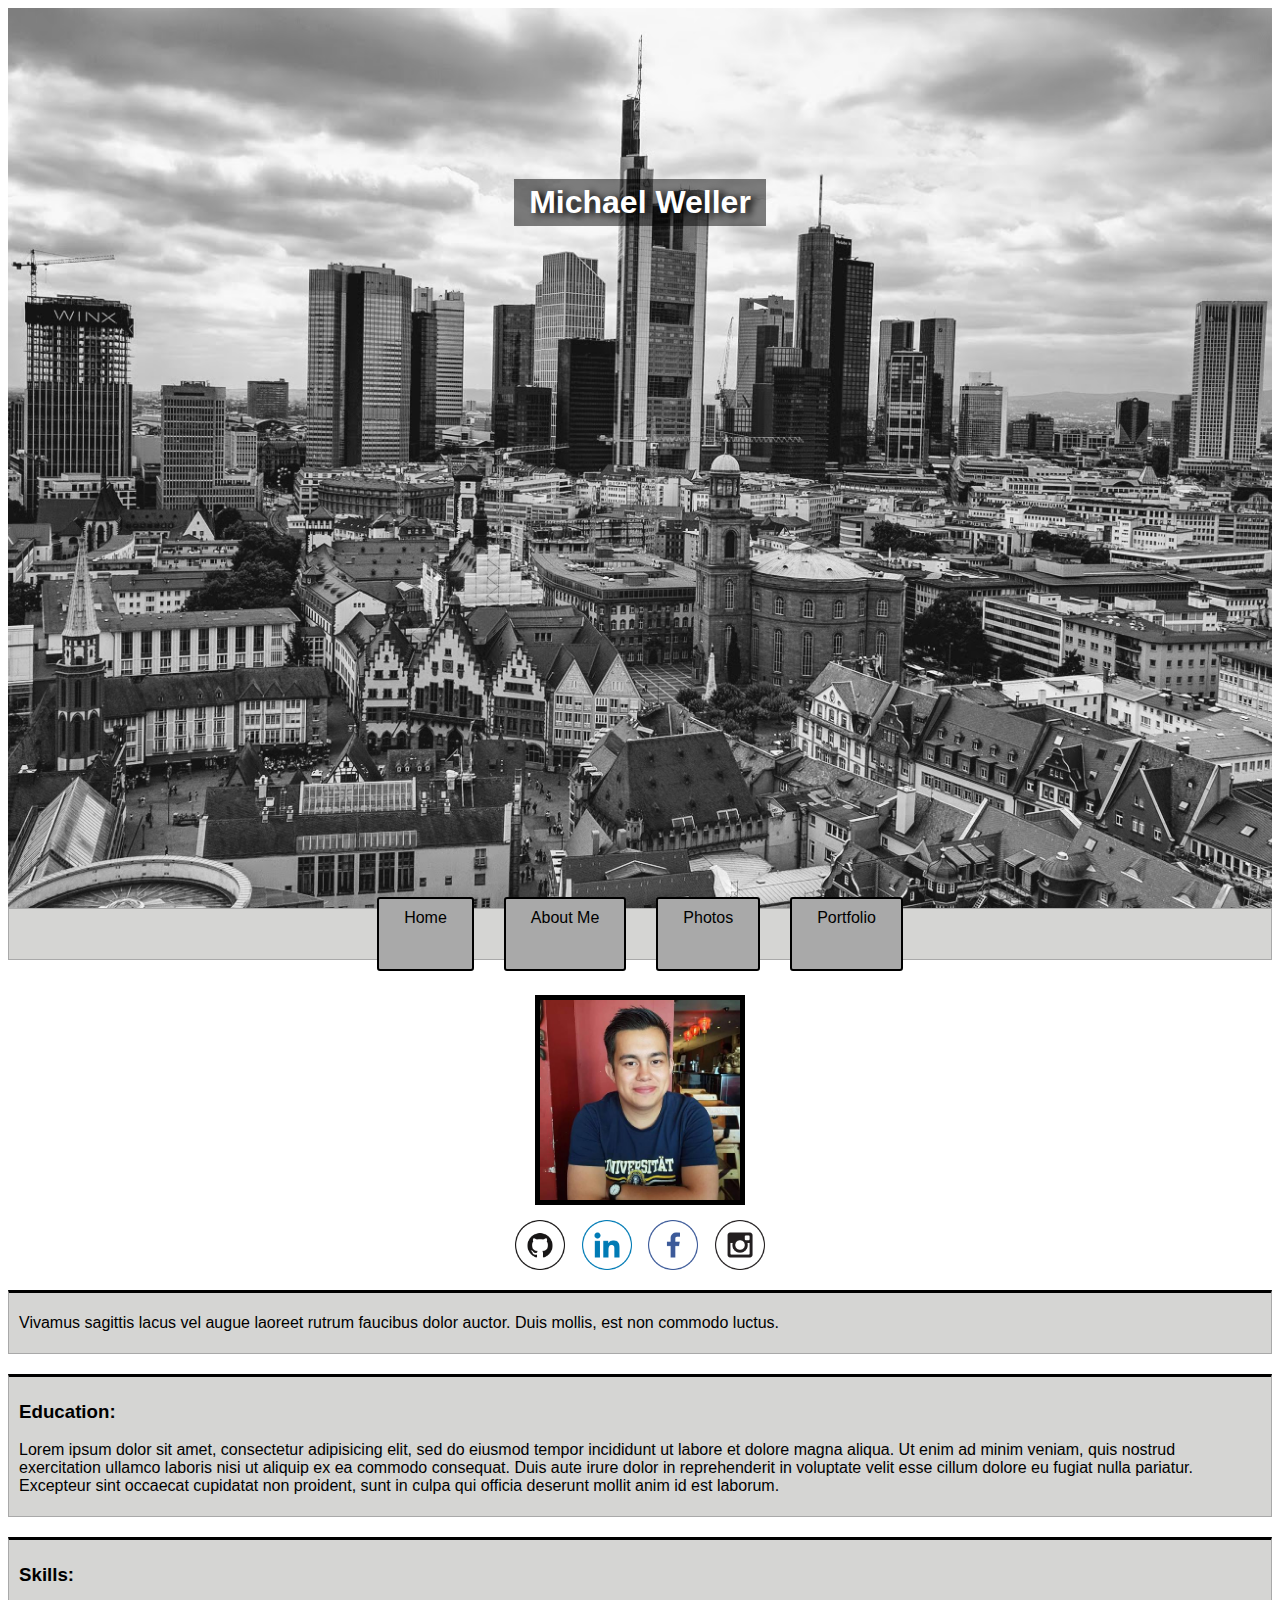
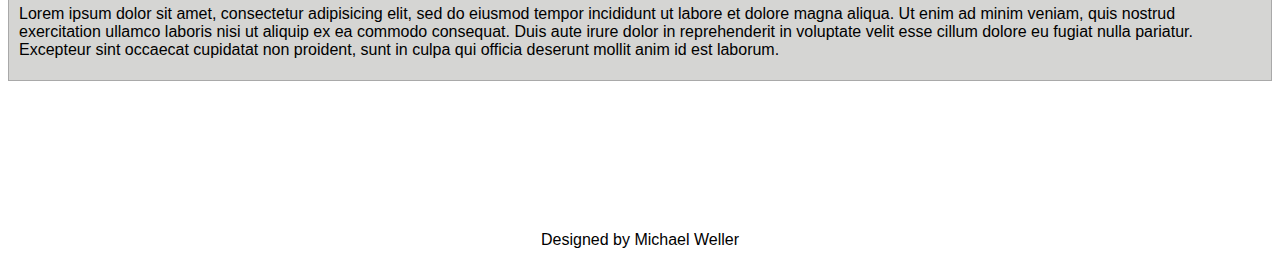
==== index.html @ 92071bf7 "Added cover,nav and footer to photos and portfolio along with CSS files" ====
<!DOCTYPE html>
<html lang="en" dir="ltr">
  <head>
    <meta charset="utf-8">
    <title>Michael Weller - Home</title>
    <link rel="stylesheet" href="https://stackpath.bootstrapcdn.com/bootstrap/4.1.3/css/bootstrap.min.css" integrity="sha384-MCw98/SFnGE8fJT3GXwEOngsV7Zt27NXFoaoApmYm81iuXoPkFOJwJ8ERdknLPMO" crossorigin="anonymous">
    <script src="https://stackpath.bootstrapcdn.com/bootstrap/4.1.3/js/bootstrap.min.js" integrity="sha384-ChfqqxuZUCnJSK3+MXmPNIyE6ZbWh2IMqE241rYiqJxyMiZ6OW/JmZQ5stwEULTy" crossorigin="anonymous"></script>
    <script src="https://code.jquery.com/jquery-3.3.1.slim.min.js" integrity="sha384-q8i/X+965DzO0rT7abK41JStQIAqVgRVzpbzo5smXKp4YfRvH+8abtTE1Pi6jizo" crossorigin="anonymous"></script>
    <script src="https://cdnjs.cloudflare.com/ajax/libs/popper.js/1.14.3/umd/popper.min.js" integrity="sha384-ZMP7rVo3mIykV+2+9J3UJ46jBk0WLaUAdn689aCwoqbBJiSnjAK/l8WvCWPIPm49" crossorigin="anonymous"></script>
    <link rel="stylesheet" href="css/master.css">
  </head>
  <body>

    <!--Cover section-->
    <div class="cover cover-home">
      <h1 class="display-2"> Michael Weller</h1>
    </div>

    <!-- Navbar area -->
    <nav>
      <a href="index.html">Home</a>
      <a href="#aboutme">About Me</a>
      <a href="photos.html">Photos</a>
      <a href="portfolio.html">Portfolio</a>
    </nav>


    <!--Content-->
    <div class="container">
      <section>
        <img class="rounded-circle profile-pic" src="images/profilepic.jpeg" alt="A Picture of Me!">
        <div class="social-media-box">
          <a target="_blank" href="https://github.com/WMichael"><img src="images/social/Github.png" alt="Github"></a>
          <a target="_blank" href="https://www.linkedin.com/in/michael-weller-94925065/"><img src="images/social/linkedin.png" alt="LinkedIn"></a>
          <a target="_blank" href="https://www.facebook.com/michael.d.weller"><img src="images/social/facebook.png" alt="Facebook"></a>
          <a target="_blank" href="https://www.instagram.com/vvmichael/"><img src="images/social/Instagram.png" alt="Instagram"></a>
        </div>
        <div class="row">
          <div class="col-12 content">
            <p id="aboutme" class="lead">
              Vivamus sagittis lacus vel augue laoreet rutrum faucibus dolor auctor. Duis mollis, est non commodo luctus.
            </p>
          </div>
        </div>
        <div class="row">
          <div class="col-lg-5 col-sm-10 content">
            <h3>Education: </h3>
            <p>Lorem ipsum dolor sit amet, consectetur adipisicing elit, sed do eiusmod tempor incididunt ut labore et dolore magna aliqua. Ut enim ad minim veniam, quis nostrud exercitation ullamco laboris nisi ut aliquip ex ea commodo consequat. Duis aute irure dolor in reprehenderit in voluptate velit esse cillum dolore eu fugiat nulla pariatur. Excepteur sint occaecat cupidatat non proident, sunt in culpa qui officia deserunt mollit anim id est laborum.</p>
          </div>
          <div class="col-lg-5 col-sm-10 content">
            <h3>Skills: </h3>
            <p>Lorem ipsum dolor sit amet, consectetur adipisicing elit, sed do eiusmod tempor incididunt ut labore et dolore magna aliqua. Ut enim ad minim veniam, quis nostrud exercitation ullamco laboris nisi ut aliquip ex ea commodo consequat. Duis aute irure dolor in reprehenderit in voluptate velit esse cillum dolore eu fugiat nulla pariatur. Excepteur sint occaecat cupidatat non proident, sunt in culpa qui officia deserunt mollit anim id est laborum.</p>
          </div>
        </div>
      </section>
    </div>

    <!--Footer-->
    <footer>
      <p>Designed by Michael Weller</p>
    </footer>

  </body>
</html>
---- css/master.css ----
body {
  font-family: sans-serif;
}

/* Cover styling*/

.cover {
  text-align: center;
  height: 600px;
  padding: 150px;
  background-position: top;
  text-shadow: 5px 2px 7px #000000;
  color: white;
  background-size: cover;
  background-position: center;
}

.cover h1 {
  background-color: rgba(0, 0, 0, 0.50);
  display: inline-block;
  padding: 5px 15px;

}

.cover-home {
  background-image: url(../images/header.jpg);
}

/* Navigation styling*/

nav {
  height: 50px;
  background-color: #d5d5d3;
  display: flex;
  flex-direction: row;
  align-items: center;
  justify-content:center;
  border: 1px solid darkgrey;
}

nav a {
  padding: 10px 25px;
  margin: 15px;
  text-align: center;
  height: 100%;
  text-decoration: none;
  color: black;
  border: 2px black solid;
  border-radius: 3px;
  background-color: darkgrey;
}

nav a:hover {
  color: white;
  border-color: white;
}

/* Content styling*/
.content {
  background-color: #d5d5d3;
  border: 1px solid darkgrey;
  border-top: 3px solid black;
  padding: 5px 10px;
  margin: 20px 0px;

}

.profile-pic {
  display: block;
  margin: auto;
  margin-top: 35px;
  width: 200px;
  border: 5px black solid;
}

.profile-pic:hover {
  border: 5px solid darkgrey;
}

.social-media-box {
  margin: auto;
  width: 250px;
  height: 50px;
  margin-top: 15px;
  margin-bottom: 15px;
  display: flex;
  justify-content: space-between;
}

.social-media-box img {
  width: 50px;
}

/* Footer styling*/
footer {
  min-height: 20px;
  /* background-color: darkgrey; */
  margin-top: 150px;
  text-align: center;
}


/* Style overiding*/
 .row {
    justify-content: space-around;
}
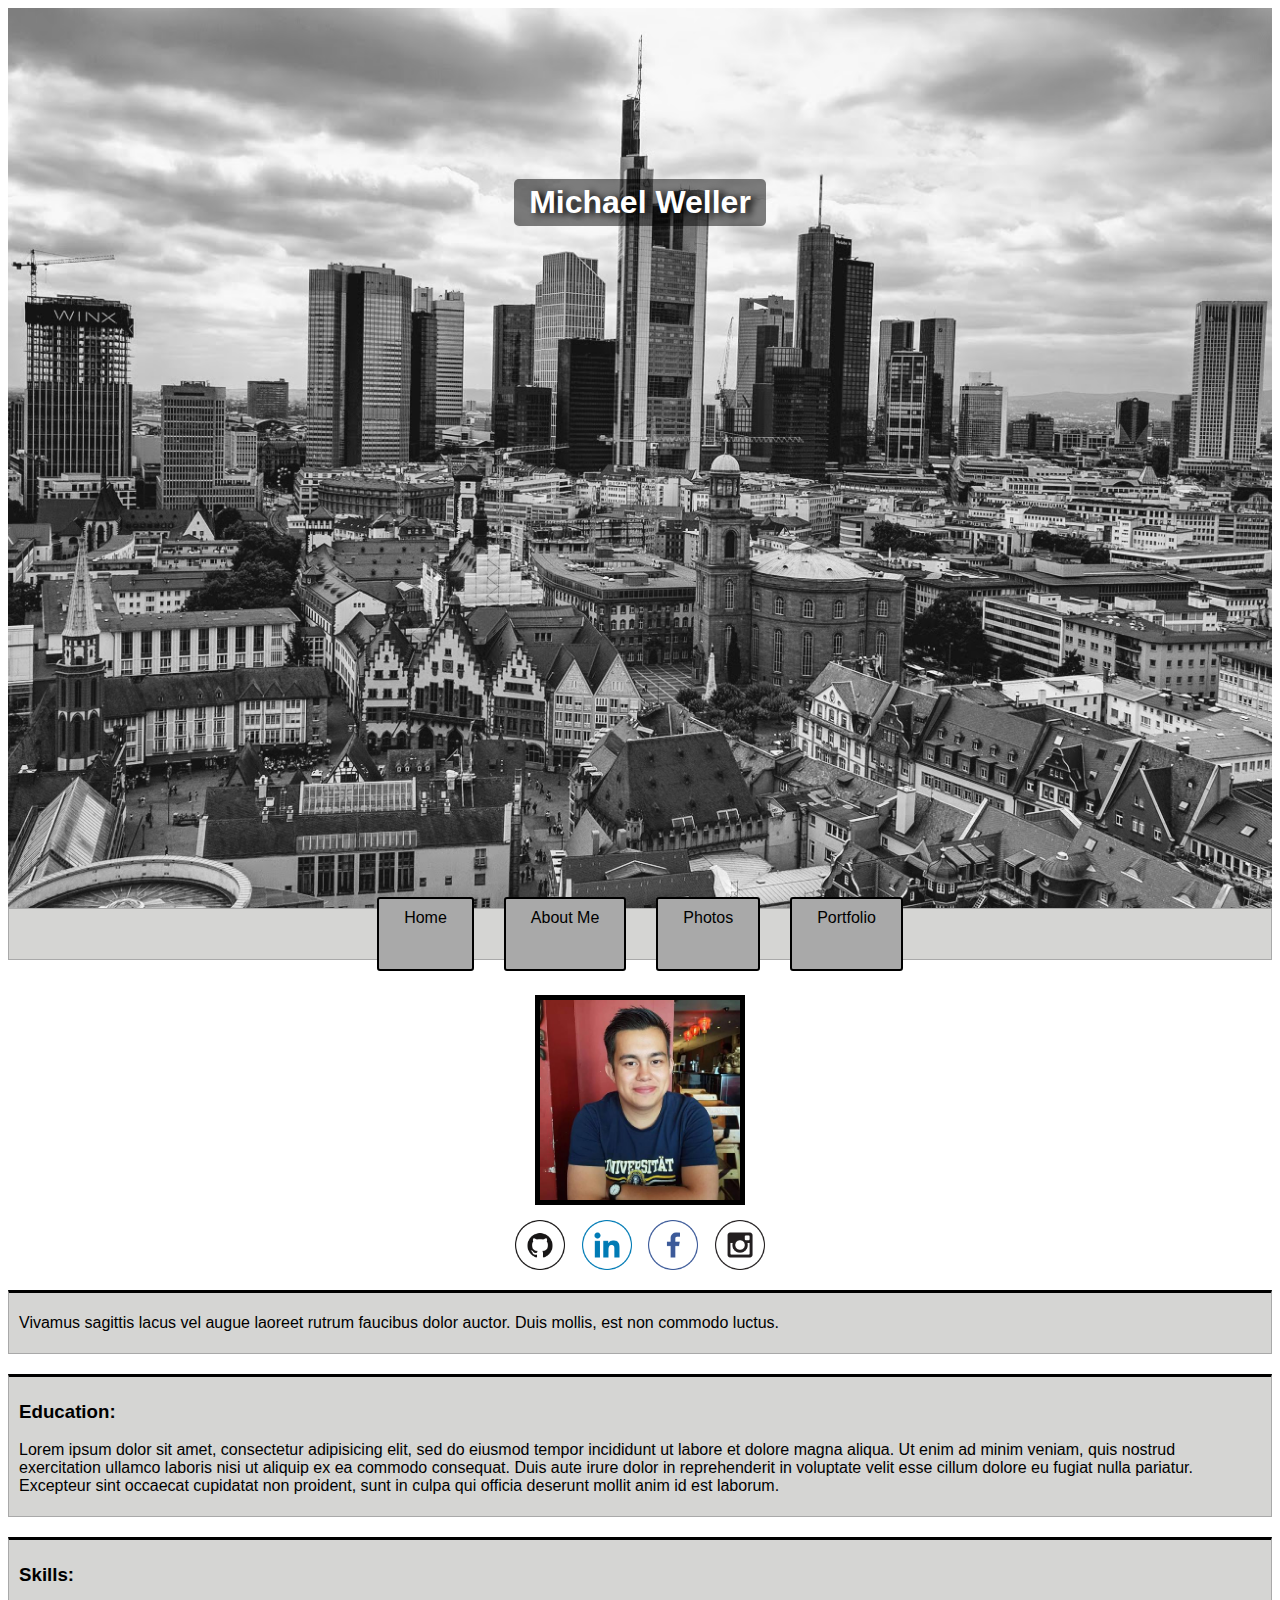
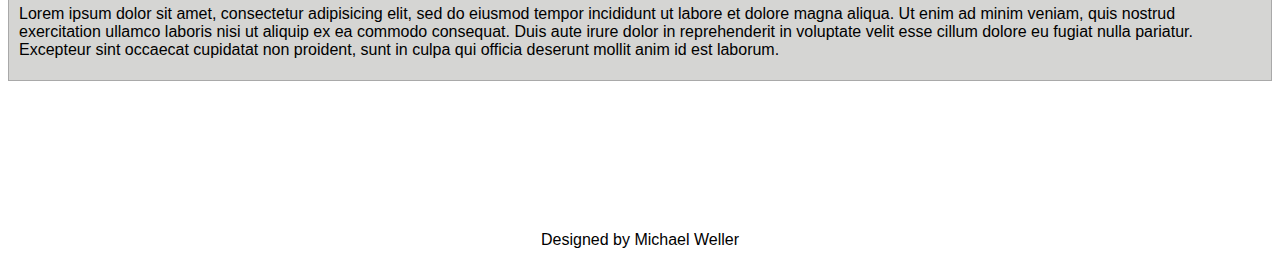
==== commit bd945ebe: "Added 3 Carousels to Photos page with photos" ====
--- a/index.html
+++ b/index.html
@@ -4,9 +4,12 @@
     <meta charset="utf-8">
     <title>Michael Weller - Home</title>
     <link rel="stylesheet" href="https://stackpath.bootstrapcdn.com/bootstrap/4.1.3/css/bootstrap.min.css" integrity="sha384-MCw98/SFnGE8fJT3GXwEOngsV7Zt27NXFoaoApmYm81iuXoPkFOJwJ8ERdknLPMO" crossorigin="anonymous">
+
+    <script src="https://code.jquery.com/jquery-3.3.1.slim.min.js" integrity="sha384-q8i/X+965DzO0rT7abK41JStQIAqVgRVzpbzo5smXKp4YfRvH+8abtTE1Pi6jizo" crossorigin="anonymous"></script>
+
+    <script src="https://cdnjs.cloudflare.com/ajax/libs/popper.js/1.14.3/umd/popper.min.js" integrity="sha384-ZMP7rVo3mIykV+2+9J3UJ46jBk0WLaUAdn689aCwoqbBJiSnjAK/l8WvCWPIPm49" crossorigin="anonymous"></script>
+
     <script src="https://stackpath.bootstrapcdn.com/bootstrap/4.1.3/js/bootstrap.min.js" integrity="sha384-ChfqqxuZUCnJSK3+MXmPNIyE6ZbWh2IMqE241rYiqJxyMiZ6OW/JmZQ5stwEULTy" crossorigin="anonymous"></script>
-    <script src="https://code.jquery.com/jquery-3.3.1.slim.min.js" integrity="sha384-q8i/X+965DzO0rT7abK41JStQIAqVgRVzpbzo5smXKp4YfRvH+8abtTE1Pi6jizo" crossorigin="anonymous"></script>
-    <script src="https://cdnjs.cloudflare.com/ajax/libs/popper.js/1.14.3/umd/popper.min.js" integrity="sha384-ZMP7rVo3mIykV+2+9J3UJ46jBk0WLaUAdn689aCwoqbBJiSnjAK/l8WvCWPIPm49" crossorigin="anonymous"></script>
     <link rel="stylesheet" href="css/master.css">
   </head>
   <body>
--- a/css/master.css
+++ b/css/master.css
@@ -19,7 +19,7 @@
   background-color: rgba(0, 0, 0, 0.50);
   display: inline-block;
   padding: 5px 15px;
-
+  border-radius: 5px;
 }
 
 .cover-home {
@@ -62,7 +62,7 @@
   border-top: 3px solid black;
   padding: 5px 10px;
   margin: 20px 0px;
-
+  
 }
 
 .profile-pic {
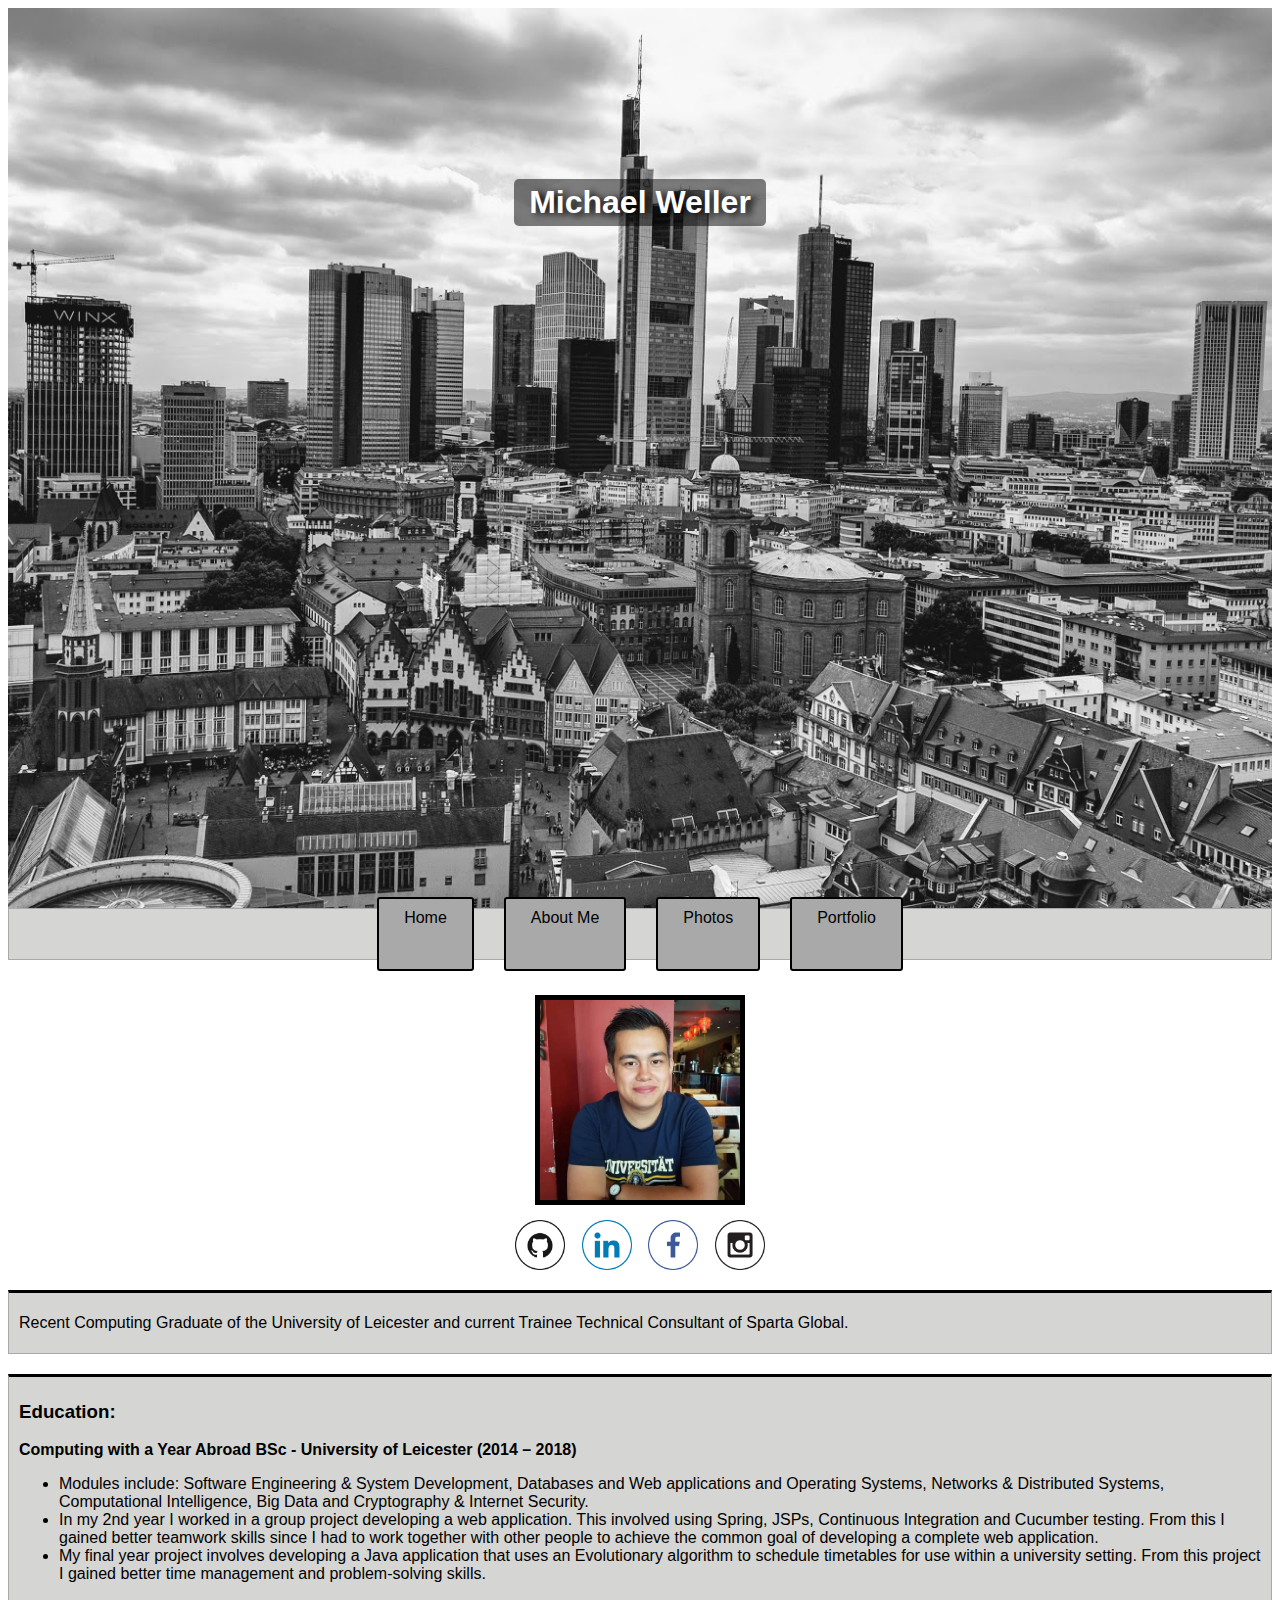
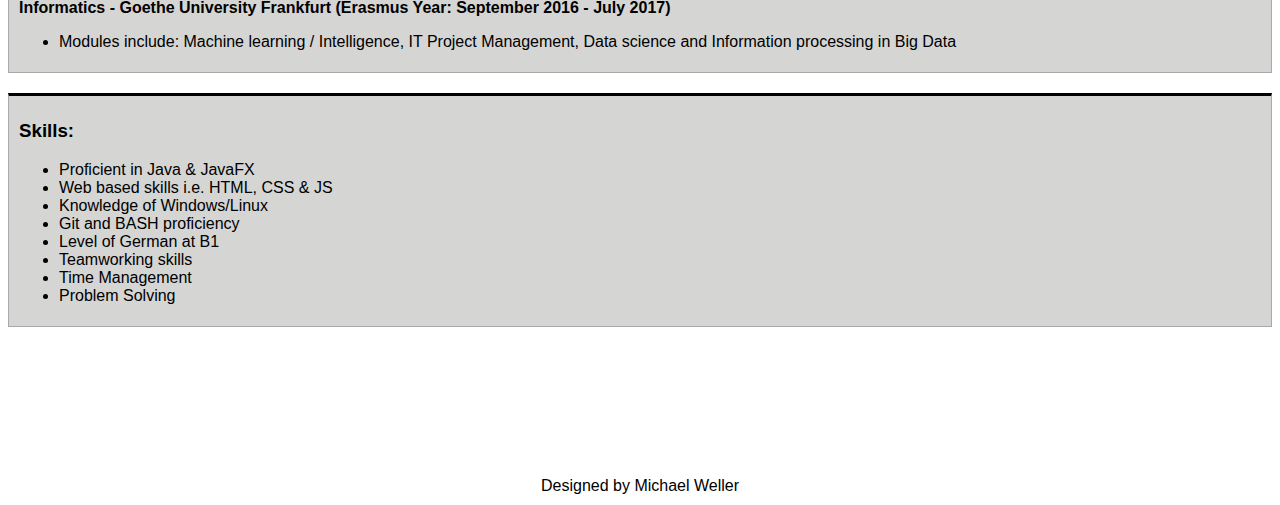
==== commit 5c6ceaad: "Added Education and Skills on homepage" ====
--- a/index.html
+++ b/index.html
@@ -41,18 +41,39 @@
         <div class="row">
           <div class="col-12 content">
             <p id="aboutme" class="lead">
-              Vivamus sagittis lacus vel augue laoreet rutrum faucibus dolor auctor. Duis mollis, est non commodo luctus.
+              Recent Computing Graduate of the University of Leicester and current Trainee Technical Consultant of Sparta Global.
             </p>
           </div>
         </div>
         <div class="row">
           <div class="col-lg-5 col-sm-10 content">
             <h3>Education: </h3>
-            <p>Lorem ipsum dolor sit amet, consectetur adipisicing elit, sed do eiusmod tempor incididunt ut labore et dolore magna aliqua. Ut enim ad minim veniam, quis nostrud exercitation ullamco laboris nisi ut aliquip ex ea commodo consequat. Duis aute irure dolor in reprehenderit in voluptate velit esse cillum dolore eu fugiat nulla pariatur. Excepteur sint occaecat cupidatat non proident, sunt in culpa qui officia deserunt mollit anim id est laborum.</p>
+            <p> <b>Computing with a Year Abroad BSc - University of Leicester (2014 – 2018) </b>
+              <ul>
+                <li>Modules include: Software Engineering & System Development, Databases and Web applications and Operating Systems, Networks & Distributed Systems, Computational Intelligence, Big Data and Cryptography & Internet Security.</li>
+                <li>In my 2nd year I worked in a group project developing a web application. This involved using Spring, JSPs, Continuous Integration and Cucumber testing. From this I gained better teamwork skills since I had to work together with other people to achieve the common goal of developing a complete web application.</li>
+                <li>My final year project involves developing a Java application that uses an Evolutionary algorithm to schedule timetables for use within a university setting. From this project I gained better time management and problem-solving skills.</li>
+            </ul>
+          </p>
+          <p>
+            <b>Informatics - Goethe University Frankfurt (Erasmus Year: September 2016 - July 2017)</b>
+            <ul>
+              <li>Modules include: Machine learning / Intelligence, IT Project Management, Data science and Information processing in Big Data</li>
+            </ul>
+          </p>
           </div>
           <div class="col-lg-5 col-sm-10 content">
             <h3>Skills: </h3>
-            <p>Lorem ipsum dolor sit amet, consectetur adipisicing elit, sed do eiusmod tempor incididunt ut labore et dolore magna aliqua. Ut enim ad minim veniam, quis nostrud exercitation ullamco laboris nisi ut aliquip ex ea commodo consequat. Duis aute irure dolor in reprehenderit in voluptate velit esse cillum dolore eu fugiat nulla pariatur. Excepteur sint occaecat cupidatat non proident, sunt in culpa qui officia deserunt mollit anim id est laborum.</p>
+            <ul>
+              <li>Proficient in Java & JavaFX</li>
+              <li>Web based skills i.e. HTML, CSS & JS</li>
+              <li>Knowledge of Windows/Linux</li>
+              <li>Git and BASH proficiency</li>
+              <li>Level of German at B1</li>
+              <li>Teamworking skills</li>
+              <li>Time Management</li>
+              <li>Problem Solving</li>
+            </ul>
           </div>
         </div>
       </section>
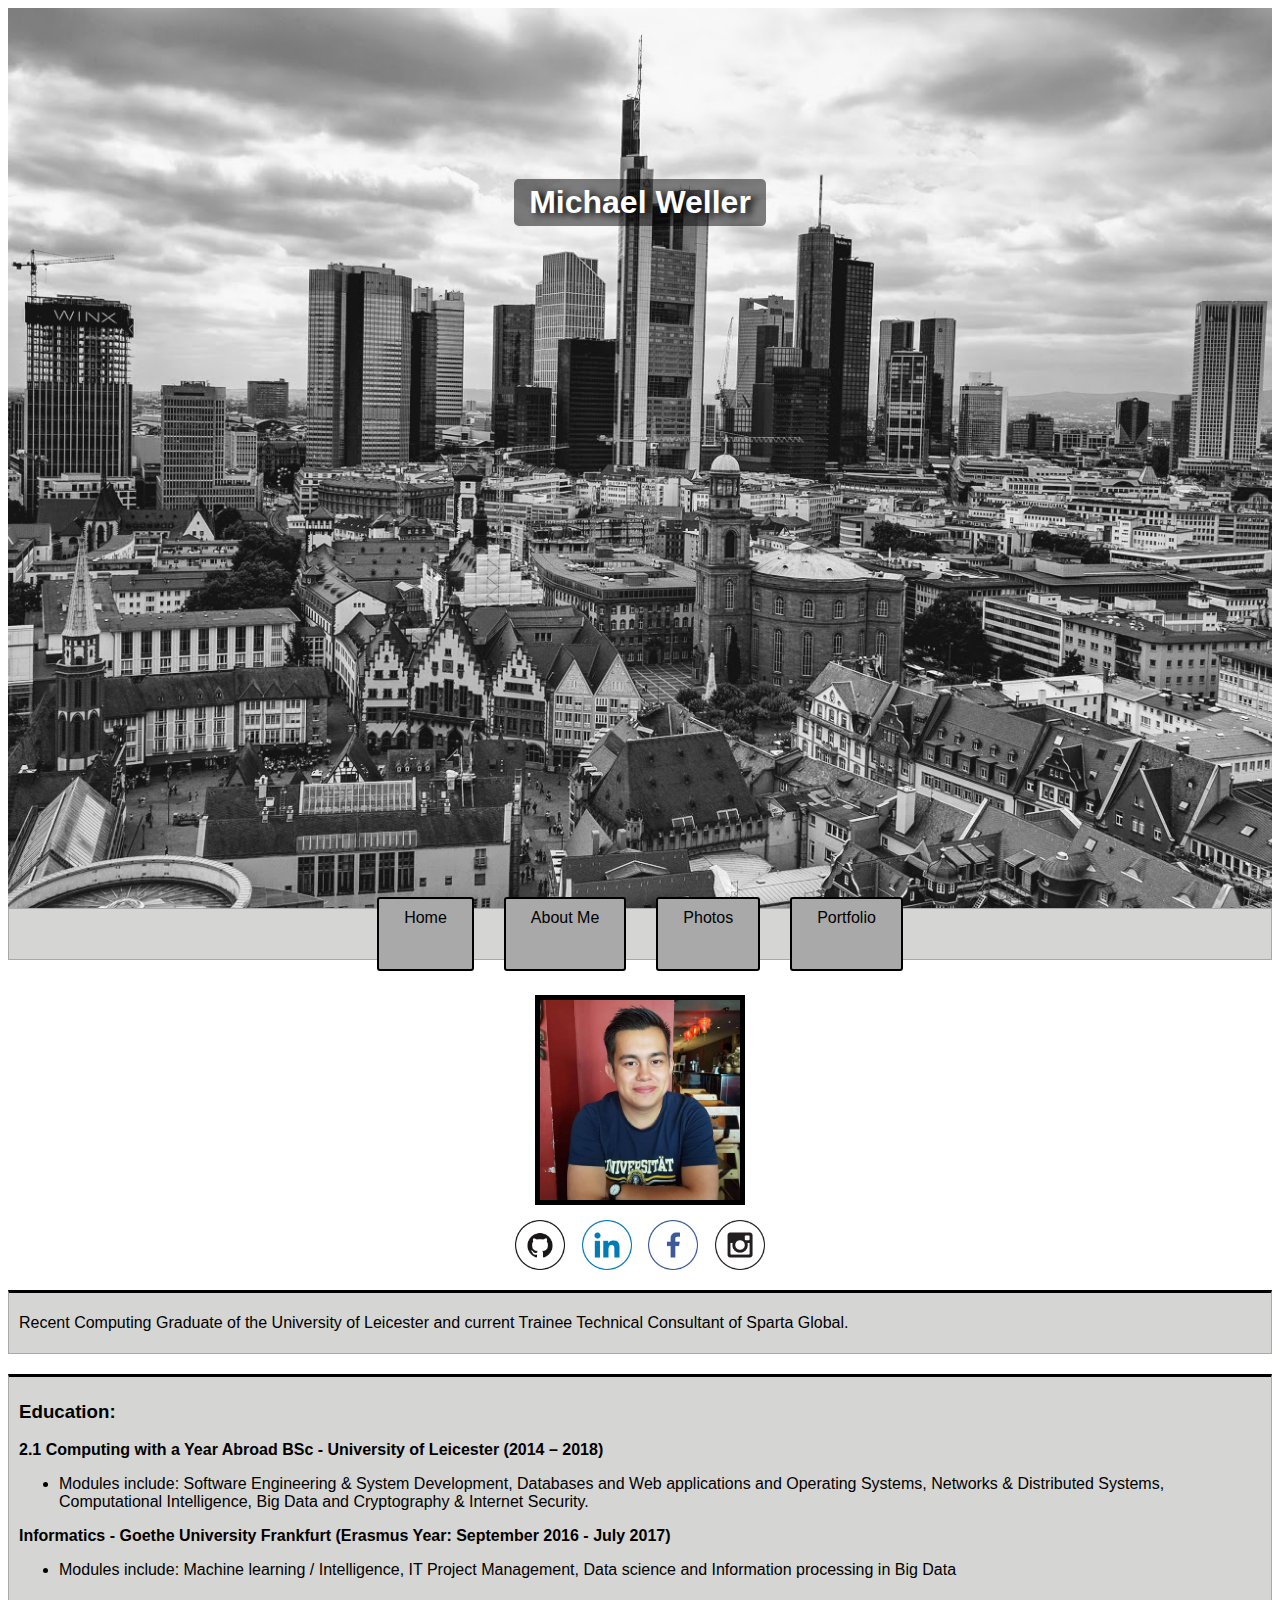
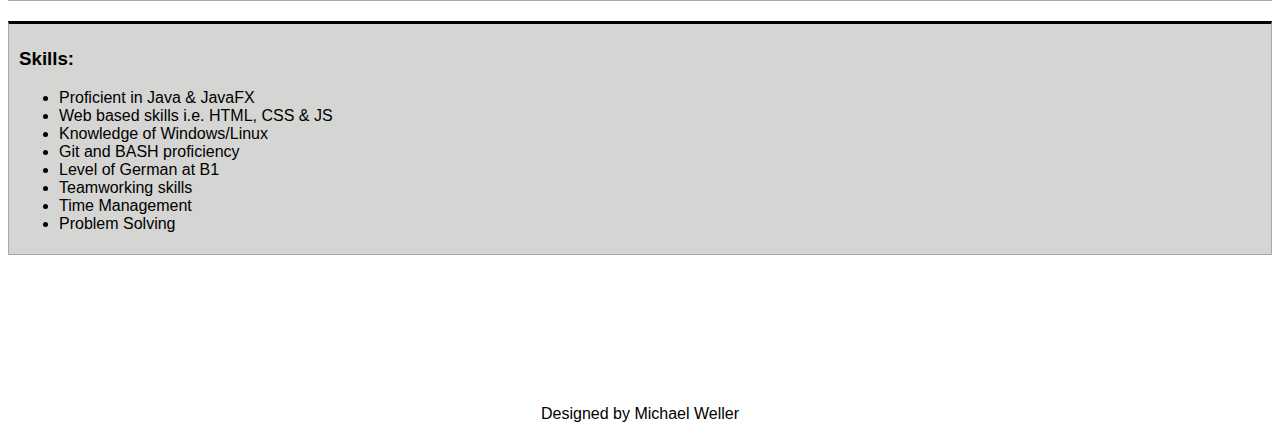
==== commit 5e1e6bce: "fixed indentations and removed some text from homepage" ====
--- a/index.html
+++ b/index.html
@@ -48,11 +48,11 @@
         <div class="row">
           <div class="col-lg-5 col-sm-10 content">
             <h3>Education: </h3>
-            <p> <b>Computing with a Year Abroad BSc - University of Leicester (2014 – 2018) </b>
+            <p> <b>2.1 Computing with a Year Abroad BSc - University of Leicester (2014 – 2018) </b>
               <ul>
                 <li>Modules include: Software Engineering & System Development, Databases and Web applications and Operating Systems, Networks & Distributed Systems, Computational Intelligence, Big Data and Cryptography & Internet Security.</li>
-                <li>In my 2nd year I worked in a group project developing a web application. This involved using Spring, JSPs, Continuous Integration and Cucumber testing. From this I gained better teamwork skills since I had to work together with other people to achieve the common goal of developing a complete web application.</li>
-                <li>My final year project involves developing a Java application that uses an Evolutionary algorithm to schedule timetables for use within a university setting. From this project I gained better time management and problem-solving skills.</li>
+                <!-- <li>In my 2nd year I worked in a group project developing a web application. This involved using Spring, JSPs, Continuous Integration and Cucumber testing. From this I gained better teamwork skills since I had to work together with other people to achieve the common goal of developing a complete web application.</li>
+                <li>My final year project involves developing a Java application that uses an Evolutionary algorithm to schedule timetables for use within a university setting. From this project I gained better time management and problem-solving skills.</li> -->
             </ul>
           </p>
           <p>
--- a/css/master.css
+++ b/css/master.css
@@ -62,7 +62,6 @@
   border-top: 3px solid black;
   padding: 5px 10px;
   margin: 20px 0px;
-  
 }
 
 .profile-pic {
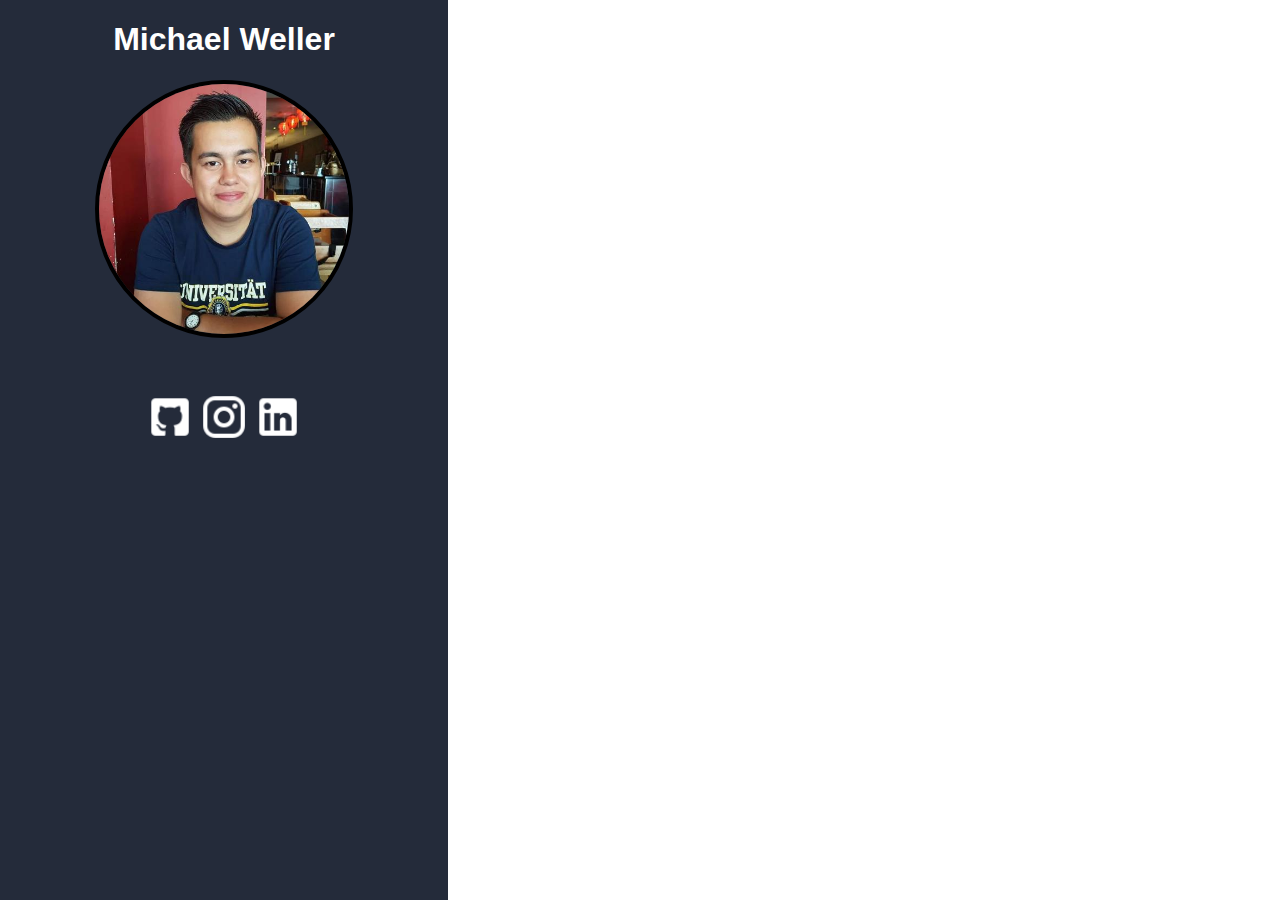
==== commit 130a2703: "Initial commit for new design" ====
--- a/index.html
+++ b/index.html
@@ -2,87 +2,26 @@
 <html lang="en" dir="ltr">
   <head>
     <meta charset="utf-8">
-    <title>Michael Weller - Home</title>
-    <link rel="stylesheet" href="https://stackpath.bootstrapcdn.com/bootstrap/4.1.3/css/bootstrap.min.css" integrity="sha384-MCw98/SFnGE8fJT3GXwEOngsV7Zt27NXFoaoApmYm81iuXoPkFOJwJ8ERdknLPMO" crossorigin="anonymous">
-
-    <script src="https://code.jquery.com/jquery-3.3.1.slim.min.js" integrity="sha384-q8i/X+965DzO0rT7abK41JStQIAqVgRVzpbzo5smXKp4YfRvH+8abtTE1Pi6jizo" crossorigin="anonymous"></script>
-
-    <script src="https://cdnjs.cloudflare.com/ajax/libs/popper.js/1.14.3/umd/popper.min.js" integrity="sha384-ZMP7rVo3mIykV+2+9J3UJ46jBk0WLaUAdn689aCwoqbBJiSnjAK/l8WvCWPIPm49" crossorigin="anonymous"></script>
-
-    <script src="https://stackpath.bootstrapcdn.com/bootstrap/4.1.3/js/bootstrap.min.js" integrity="sha384-ChfqqxuZUCnJSK3+MXmPNIyE6ZbWh2IMqE241rYiqJxyMiZ6OW/JmZQ5stwEULTy" crossorigin="anonymous"></script>
+    <title>Michael Weller</title>
     <link rel="stylesheet" href="css/master.css">
   </head>
   <body>
 
-    <!--Cover section-->
-    <div class="cover cover-home">
-      <h1 class="display-2"> Michael Weller</h1>
+    <!--Left Side-->
+    <div class="split left">
+      <h1> Michael Weller</h1>
+      <img class="profilepic" src="/images/profilepic.jpeg" alt="Profile Picture">
+      <div class="socialmedia">
+        <a target="blank" href="https://github.com/WMichael"><img class="icon" src="/images/github.png" alt="Github"/></a> 
+        <a target="blank" href="https://www.instagram.com/vvmichael/"><img class="icon" src="/images/instagram.png" alt="Instagram"/></a> 
+        <a target="blank" href="https://www.linkedin.com/in/michael-weller-94925065/"><img class="icon" src="/images/linkedin.png" alt="Linkedin"/></a> 
+      </div>
     </div>
 
-    <!-- Navbar area -->
-    <nav>
-      <a href="index.html">Home</a>
-      <a href="#aboutme">About Me</a>
-      <a href="photos.html">Photos</a>
-      <a href="portfolio.html">Portfolio</a>
-    </nav>
+    <!-- Right Side -->
+    <div class="split right">
 
-
-    <!--Content-->
-    <div class="container">
-      <section>
-        <img class="rounded-circle profile-pic" src="images/profilepic.jpeg" alt="A Picture of Me!">
-        <div class="social-media-box">
-          <a target="_blank" href="https://github.com/WMichael"><img src="images/social/Github.png" alt="Github"></a>
-          <a target="_blank" href="https://www.linkedin.com/in/michael-weller-94925065/"><img src="images/social/linkedin.png" alt="LinkedIn"></a>
-          <a target="_blank" href="https://www.facebook.com/michael.d.weller"><img src="images/social/facebook.png" alt="Facebook"></a>
-          <a target="_blank" href="https://www.instagram.com/vvmichael/"><img src="images/social/Instagram.png" alt="Instagram"></a>
-        </div>
-        <div class="row">
-          <div class="col-12 content">
-            <p id="aboutme" class="lead">
-              Recent Computing Graduate of the University of Leicester and current Trainee Technical Consultant of Sparta Global.
-            </p>
-          </div>
-        </div>
-        <div class="row">
-          <div class="col-lg-5 col-sm-10 content">
-            <h3>Education: </h3>
-            <p> <b>2.1 Computing with a Year Abroad BSc - University of Leicester (2014 – 2018) </b>
-              <ul>
-                <li>Modules include: Software Engineering & System Development, Databases and Web applications and Operating Systems, Networks & Distributed Systems, Computational Intelligence, Big Data and Cryptography & Internet Security.</li>
-                <!-- <li>In my 2nd year I worked in a group project developing a web application. This involved using Spring, JSPs, Continuous Integration and Cucumber testing. From this I gained better teamwork skills since I had to work together with other people to achieve the common goal of developing a complete web application.</li>
-                <li>My final year project involves developing a Java application that uses an Evolutionary algorithm to schedule timetables for use within a university setting. From this project I gained better time management and problem-solving skills.</li> -->
-            </ul>
-          </p>
-          <p>
-            <b>Informatics - Goethe University Frankfurt (Erasmus Year: September 2016 - July 2017)</b>
-            <ul>
-              <li>Modules include: Machine learning / Intelligence, IT Project Management, Data science and Information processing in Big Data</li>
-            </ul>
-          </p>
-          </div>
-          <div class="col-lg-5 col-sm-10 content">
-            <h3>Skills: </h3>
-            <ul>
-              <li>Proficient in Java & JavaFX</li>
-              <li>Web based skills i.e. HTML, CSS & JS</li>
-              <li>Knowledge of Windows/Linux</li>
-              <li>Git and BASH proficiency</li>
-              <li>Level of German at B1</li>
-              <li>Teamworking skills</li>
-              <li>Time Management</li>
-              <li>Problem Solving</li>
-            </ul>
-          </div>
-        </div>
-      </section>
     </div>
-
-    <!--Footer-->
-    <footer>
-      <p>Designed by Michael Weller</p>
-    </footer>
 
   </body>
 </html>
--- a/css/master.css
+++ b/css/master.css
@@ -1,105 +1,40 @@
-body {
-  font-family: sans-serif;
-}
-
-/* Cover styling*/
-
-.cover {
-  text-align: center;
-  height: 600px;
-  padding: 150px;
-  background-position: top;
-  text-shadow: 5px 2px 7px #000000;
-  color: white;
-  background-size: cover;
-  background-position: center;
-}
-
-.cover h1 {
-  background-color: rgba(0, 0, 0, 0.50);
-  display: inline-block;
-  padding: 5px 15px;
-  border-radius: 5px;
-}
-
-.cover-home {
-  background-image: url(../images/header.jpg);
-}
-
-/* Navigation styling*/
-
-nav {
-  height: 50px;
-  background-color: #d5d5d3;
-  display: flex;
-  flex-direction: row;
-  align-items: center;
-  justify-content:center;
-  border: 1px solid darkgrey;
-}
-
-nav a {
-  padding: 10px 25px;
-  margin: 15px;
-  text-align: center;
-  height: 100%;
-  text-decoration: none;
-  color: black;
-  border: 2px black solid;
-  border-radius: 3px;
-  background-color: darkgrey;
-}
-
-nav a:hover {
-  color: white;
-  border-color: white;
-}
-
-/* Content styling*/
-.content {
-  background-color: #d5d5d3;
-  border: 1px solid darkgrey;
-  border-top: 3px solid black;
-  padding: 5px 10px;
-  margin: 20px 0px;
-}
-
-.profile-pic {
-  display: block;
-  margin: auto;
-  margin-top: 35px;
-  width: 200px;
-  border: 5px black solid;
-}
-
-.profile-pic:hover {
-  border: 5px solid darkgrey;
-}
-
-.social-media-box {
-  margin: auto;
-  width: 250px;
-  height: 50px;
-  margin-top: 15px;
-  margin-bottom: 15px;
-  display: flex;
-  justify-content: space-between;
-}
-
-.social-media-box img {
-  width: 50px;
-}
-
-/* Footer styling*/
-footer {
-  min-height: 20px;
-  /* background-color: darkgrey; */
-  margin-top: 150px;
-  text-align: center;
-}
-
-
-/* Style overiding*/
- .row {
-    justify-content: space-around;
-}
+body {
+    margin: 0;
+    text-align: center;
+    font-family: Verdana, Geneva, sans-serif;
+}
+
+.split {
+    height: 100%; 
+    position: fixed;
+    top: 0;
+    color: white;
+}
+
+.left {
+    background-color: #242B3A;
+    left: 0;
+    width: 35%;
+}
+
+.right {
+    /* background-color: #269AB5; */
+    right: 0;
+    width: 65%;
+}
+
+.profilepic {
+    height: 250px;
+    border-radius: 50%;
+    border: black solid 4px;
+}
+
+.socialmedia {
+    text-align: center;
+    margin: 50px;
+}
+
+.icon {
+    width: 50px;
+    height: 50px;
+}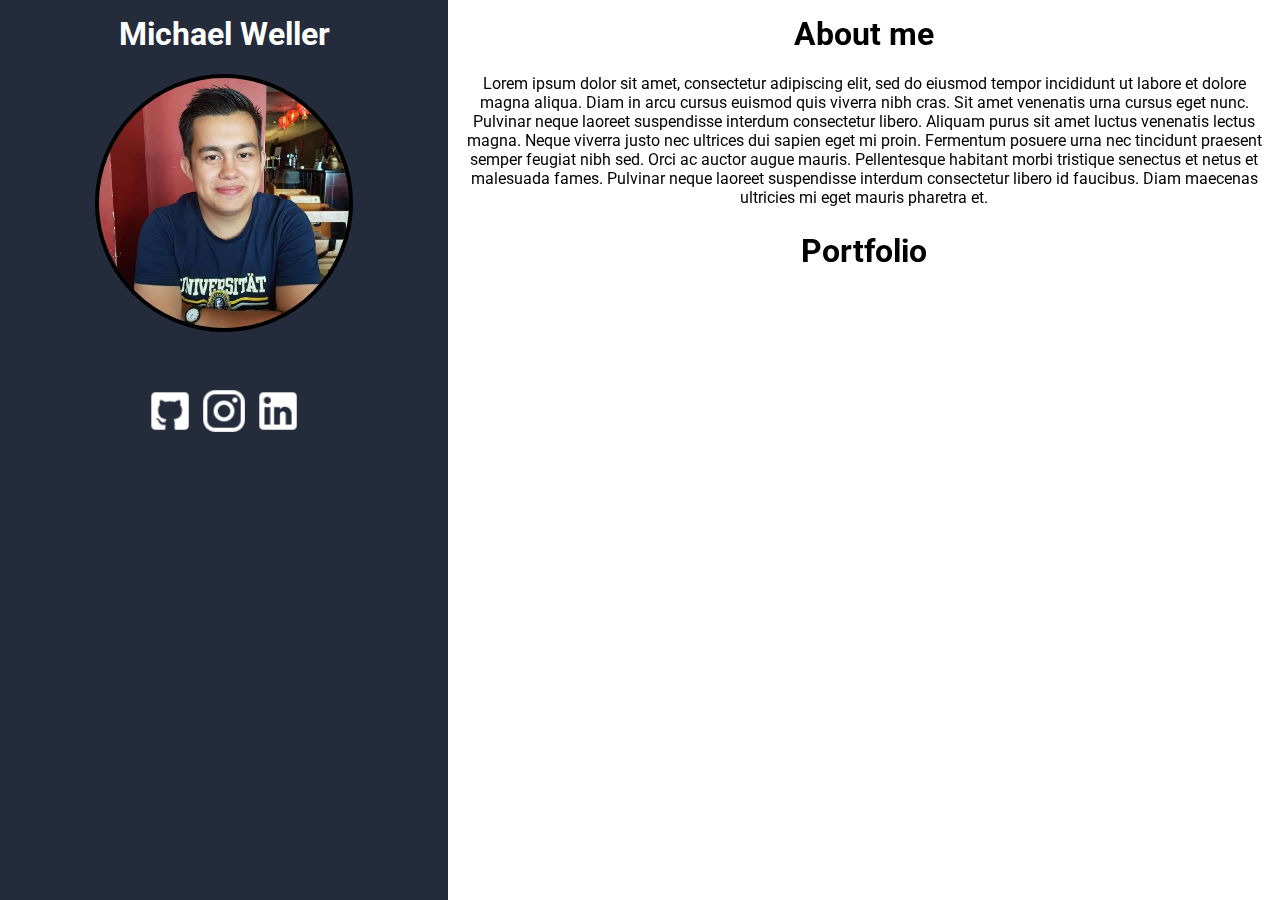
==== commit 7fa8a2b6: "Made website mobile first" ====
--- a/index.html
+++ b/index.html
@@ -3,25 +3,28 @@
   <head>
     <meta charset="utf-8">
     <title>Michael Weller</title>
+    <link href="https://fonts.googleapis.com/css?family=Roboto" rel="stylesheet">
     <link rel="stylesheet" href="css/master.css">
   </head>
   <body>
+    <div class="split">
+      <!--Left Side-->
+      <div class="left">
+        <h1> Michael Weller</h1>
+        <img class="profilepic" src="/images/profilepic.jpeg" alt="Profile Picture">
+        <div class="socialmedia">
+          <a target="blank" href="https://github.com/WMichael"><img class="icon" src="/images/github.png" alt="Github"/></a> 
+          <a target="blank" href="https://www.instagram.com/vvmichael/"><img class="icon" src="/images/instagram.png" alt="Instagram"/></a> 
+          <a target="blank" href="https://www.linkedin.com/in/michael-weller-94925065/"><img class="icon" src="/images/linkedin.png" alt="Linkedin"/></a> 
+        </div>
+      </div>
 
-    <!--Left Side-->
-    <div class="split left">
-      <h1> Michael Weller</h1>
-      <img class="profilepic" src="/images/profilepic.jpeg" alt="Profile Picture">
-      <div class="socialmedia">
-        <a target="blank" href="https://github.com/WMichael"><img class="icon" src="/images/github.png" alt="Github"/></a> 
-        <a target="blank" href="https://www.instagram.com/vvmichael/"><img class="icon" src="/images/instagram.png" alt="Instagram"/></a> 
-        <a target="blank" href="https://www.linkedin.com/in/michael-weller-94925065/"><img class="icon" src="/images/linkedin.png" alt="Linkedin"/></a> 
+      <!-- Right Side -->
+      <div class="right">
+        <h1>About me</h1>
+        <p>Lorem ipsum dolor sit amet, consectetur adipiscing elit, sed do eiusmod tempor incididunt ut labore et dolore magna aliqua. Diam in arcu cursus euismod quis viverra nibh cras. Sit amet venenatis urna cursus eget nunc. Pulvinar neque laoreet suspendisse interdum consectetur libero. Aliquam purus sit amet luctus venenatis lectus magna. Neque viverra justo nec ultrices dui sapien eget mi proin. Fermentum posuere urna nec tincidunt praesent semper feugiat nibh sed. Orci ac auctor augue mauris. Pellentesque habitant morbi tristique senectus et netus et malesuada fames. Pulvinar neque laoreet suspendisse interdum consectetur libero id faucibus. Diam maecenas ultricies mi eget mauris pharetra et.</p>
+        <h1>Portfolio</h1>
       </div>
     </div>
-
-    <!-- Right Side -->
-    <div class="split right">
-
-    </div>
-
   </body>
 </html>
--- a/css/master.css
+++ b/css/master.css
@@ -1,26 +1,29 @@
 body {
     margin: 0;
+    padding: 0;
     text-align: center;
-    font-family: Verdana, Geneva, sans-serif;
+    font-family: 'Roboto', Verdana, Geneva, sans-serif;
+    position: relative;
+
 }
 
-.split {
-    height: 100%; 
-    position: fixed;
-    top: 0;
-    color: white;
+/* Mobile first CSS */
+h1 {
+    margin-top: 0;
+    padding-top: 15px;
 }
 
 .left {
     background-color: #242B3A;
-    left: 0;
-    width: 35%;
+    color: white; 
+ }
+
+.right {
+    color: black;
 }
 
-.right {
-    /* background-color: #269AB5; */
-    right: 0;
-    width: 65%;
+.right p {
+    margin: 10px;
 }
 
 .profilepic {
@@ -31,10 +34,29 @@
 
 .socialmedia {
     text-align: center;
-    margin: 50px;
+    padding: 50px;
 }
 
 .icon {
     width: 50px;
     height: 50px;
-}+}
+
+/* Large devices (laptops/desktops, 992px and up) */
+@media only screen and (min-width: 992px) {
+    .left {
+        height: 100%; 
+        position: fixed;
+        top: 0;
+        left: 0;
+        width: 35%;
+    }
+    
+    .right {
+        height: 100%; 
+        position: fixed;
+        top: 0;
+        right: 0;
+        width: 65%;
+    }
+} 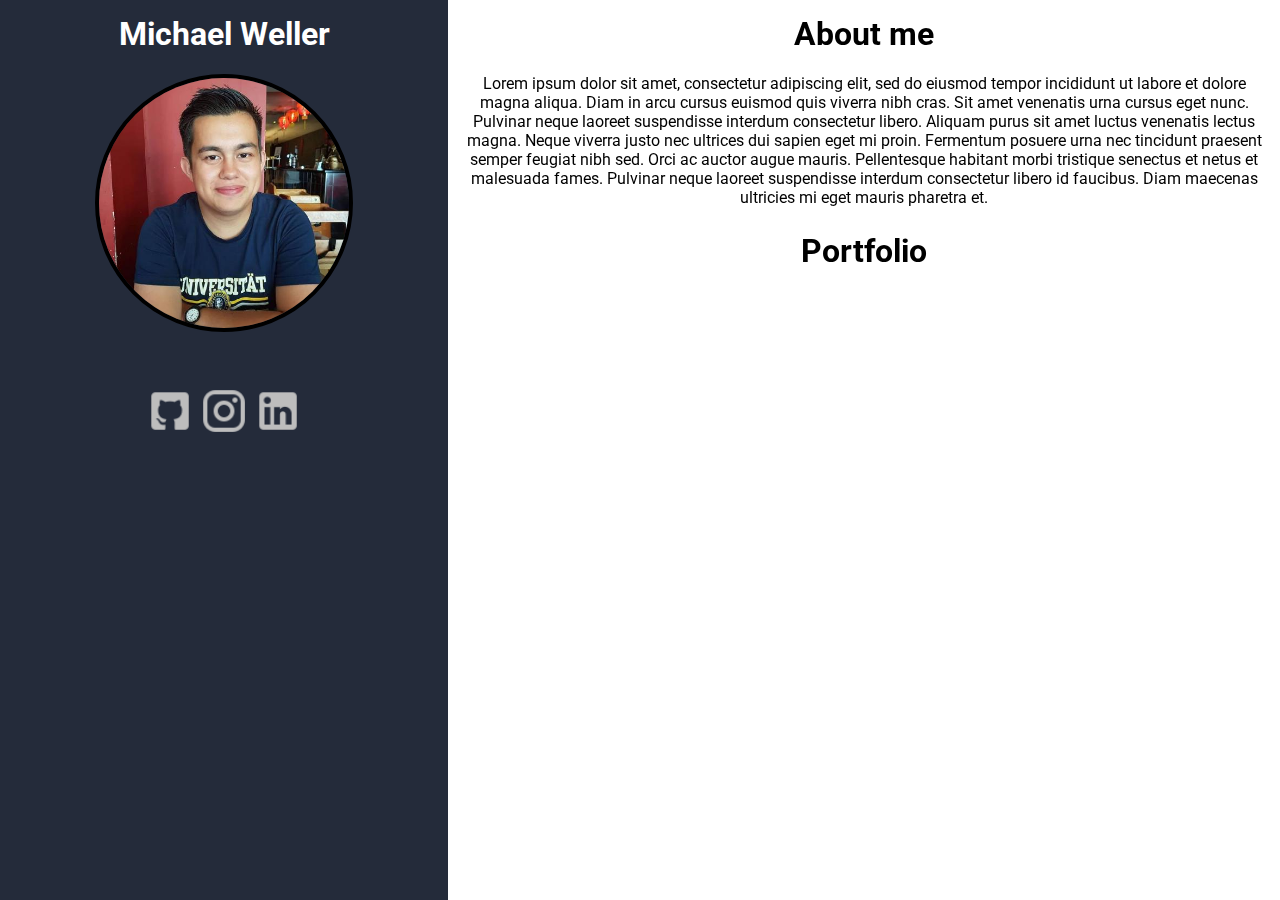
==== commit b079118a: "Added hover effect for icons" ====
--- a/index.html
+++ b/index.html
@@ -13,9 +13,9 @@
         <h1> Michael Weller</h1>
         <img class="profilepic" src="/images/profilepic.jpeg" alt="Profile Picture">
         <div class="socialmedia">
-          <a target="blank" href="https://github.com/WMichael"><img class="icon" src="/images/github.png" alt="Github"/></a> 
-          <a target="blank" href="https://www.instagram.com/vvmichael/"><img class="icon" src="/images/instagram.png" alt="Instagram"/></a> 
-          <a target="blank" href="https://www.linkedin.com/in/michael-weller-94925065/"><img class="icon" src="/images/linkedin.png" alt="Linkedin"/></a> 
+          <a target="blank" href="https://github.com/WMichael"><img id="githubIcon" class="icon" src="/images/github.png" alt="Github"/></a> 
+          <a target="blank" href="https://www.instagram.com/vvmichael/"><img id="instagramIcon" class="icon" src="/images/instagram.png" alt="Instagram"/></a> 
+          <a target="blank" href="https://www.linkedin.com/in/michael-weller-94925065/"><img id="linkedinIcon" class="icon" src="/images/linkedin.png" alt="Linkedin"/></a> 
         </div>
       </div>
 
@@ -26,5 +26,6 @@
         <h1>Portfolio</h1>
       </div>
     </div>
+    <script src="JavaScript/master.js"></script>
   </body>
 </html>
--- a/css/master.css
+++ b/css/master.css
@@ -43,7 +43,7 @@
 }
 
 /* Large devices (laptops/desktops, 992px and up) */
-@media only screen and (min-width: 992px) {
+@media only screen and (min-width: 768px) {
     .left {
         height: 100%; 
         position: fixed;
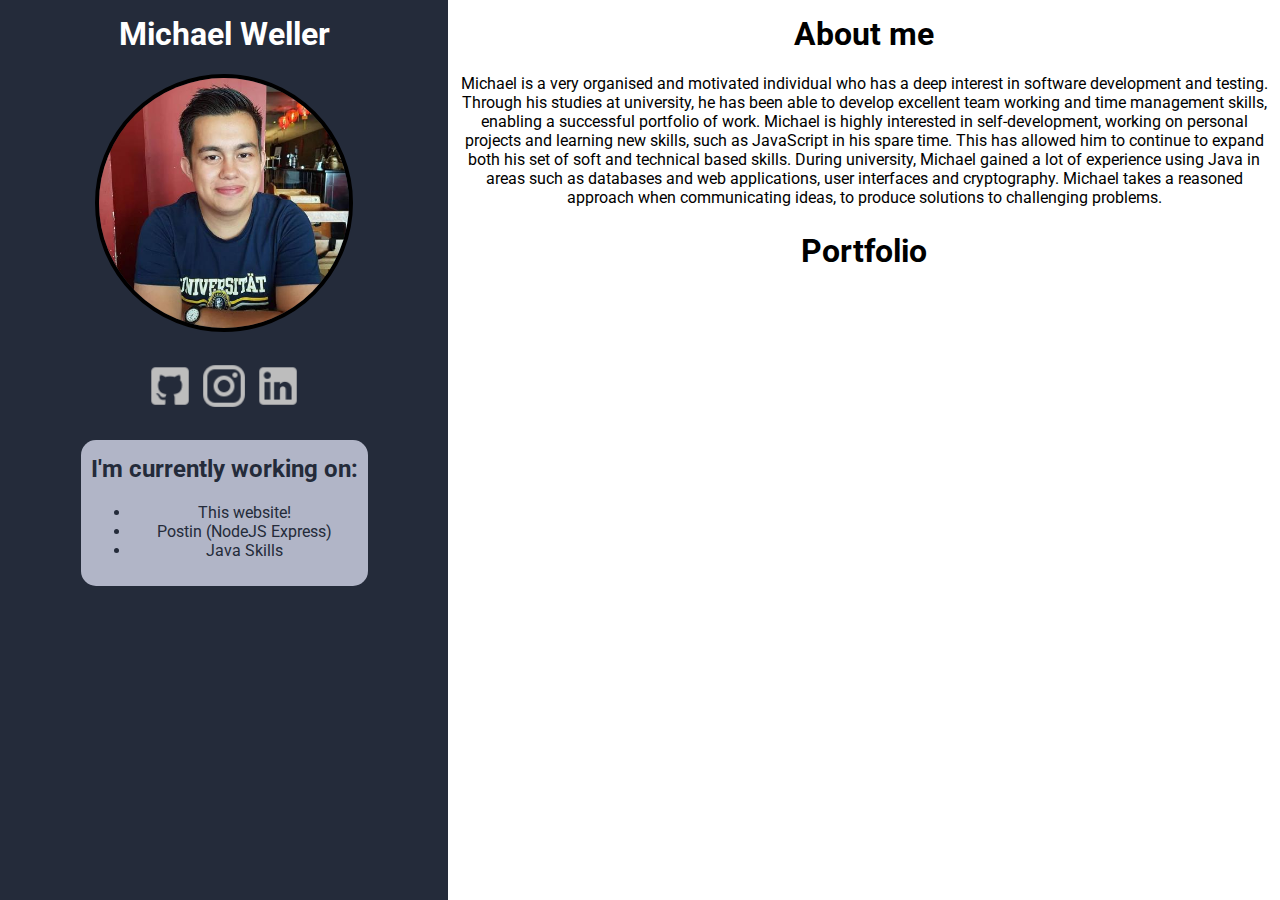
==== commit fa148f7d: "fixed layout to be more responsive" ====
--- a/index.html
+++ b/index.html
@@ -7,7 +7,7 @@
     <link rel="stylesheet" href="css/master.css">
   </head>
   <body>
-    <div class="split">
+    <div class="row">
       <!--Left Side-->
       <div class="left">
         <h1> Michael Weller</h1>
@@ -17,12 +17,22 @@
           <a target="blank" href="https://www.instagram.com/vvmichael/"><img id="instagramIcon" class="icon" src="/images/instagram.png" alt="Instagram"/></a> 
           <a target="blank" href="https://www.linkedin.com/in/michael-weller-94925065/"><img id="linkedinIcon" class="icon" src="/images/linkedin.png" alt="Linkedin"/></a> 
         </div>
+        <div id="currentlyWorkingOn">
+          <h2 >I'm currently working on:</h2>
+          <ul>
+            <li>This website!</li>
+            <li>Postin (NodeJS Express)</li>
+            <li>Java Skills</li>
+          </ul>
+        </div>
       </div>
 
       <!-- Right Side -->
       <div class="right">
         <h1>About me</h1>
-        <p>Lorem ipsum dolor sit amet, consectetur adipiscing elit, sed do eiusmod tempor incididunt ut labore et dolore magna aliqua. Diam in arcu cursus euismod quis viverra nibh cras. Sit amet venenatis urna cursus eget nunc. Pulvinar neque laoreet suspendisse interdum consectetur libero. Aliquam purus sit amet luctus venenatis lectus magna. Neque viverra justo nec ultrices dui sapien eget mi proin. Fermentum posuere urna nec tincidunt praesent semper feugiat nibh sed. Orci ac auctor augue mauris. Pellentesque habitant morbi tristique senectus et netus et malesuada fames. Pulvinar neque laoreet suspendisse interdum consectetur libero id faucibus. Diam maecenas ultricies mi eget mauris pharetra et.</p>
+        <p>
+          Michael is a very organised and motivated individual who has a deep interest in software development and testing. Through his studies at university, he has been able to develop excellent team working and time management skills, enabling a successful portfolio of work. Michael is highly interested in self-development, working on personal projects and learning new skills, such as JavaScript in his spare time. This has allowed him to continue to expand both his set of soft and technical based skills. During university, Michael gained a lot of experience using Java in areas such as databases and web applications, user interfaces and cryptography. Michael takes a reasoned approach when communicating ideas, to produce solutions to challenging problems. 
+        </p>
         <h1>Portfolio</h1>
       </div>
     </div>
--- a/css/master.css
+++ b/css/master.css
@@ -1,16 +1,27 @@
-body {
+html, body {
     margin: 0;
     padding: 0;
     text-align: center;
     font-family: 'Roboto', Verdana, Geneva, sans-serif;
     position: relative;
-
+    height: 100%;
 }
 
 /* Mobile first CSS */
 h1 {
     margin-top: 0;
     padding-top: 15px;
+}
+
+/* Clear floats after the columns */
+.row:after {
+    content: "";
+    display: table;
+    clear: both;
+  }
+
+.row {
+    height: 100%;
 }
 
 .left {
@@ -34,7 +45,7 @@
 
 .socialmedia {
     text-align: center;
-    padding: 50px;
+    padding: 25px;
 }
 
 .icon {
@@ -42,21 +53,31 @@
     height: 50px;
 }
 
+#currentlyWorkingOn { 
+    background-color: rgb(177, 181, 199);
+    color: #242B3A;
+    display: inline-block;
+    padding: 10px;
+    border-radius: 15px;
+    margin-bottom: 15px;
+}
+
+#currentlyWorkingOn h2 {
+    margin-top: 5px;
+}
+
 /* Large devices (laptops/desktops, 992px and up) */
 @media only screen and (min-width: 768px) {
+
     .left {
         height: 100%; 
-        position: fixed;
-        top: 0;
-        left: 0;
+        float: left;
         width: 35%;
     }
     
     .right {
         height: 100%; 
-        position: fixed;
-        top: 0;
-        right: 0;
+        float: left;
         width: 65%;
     }
 } 